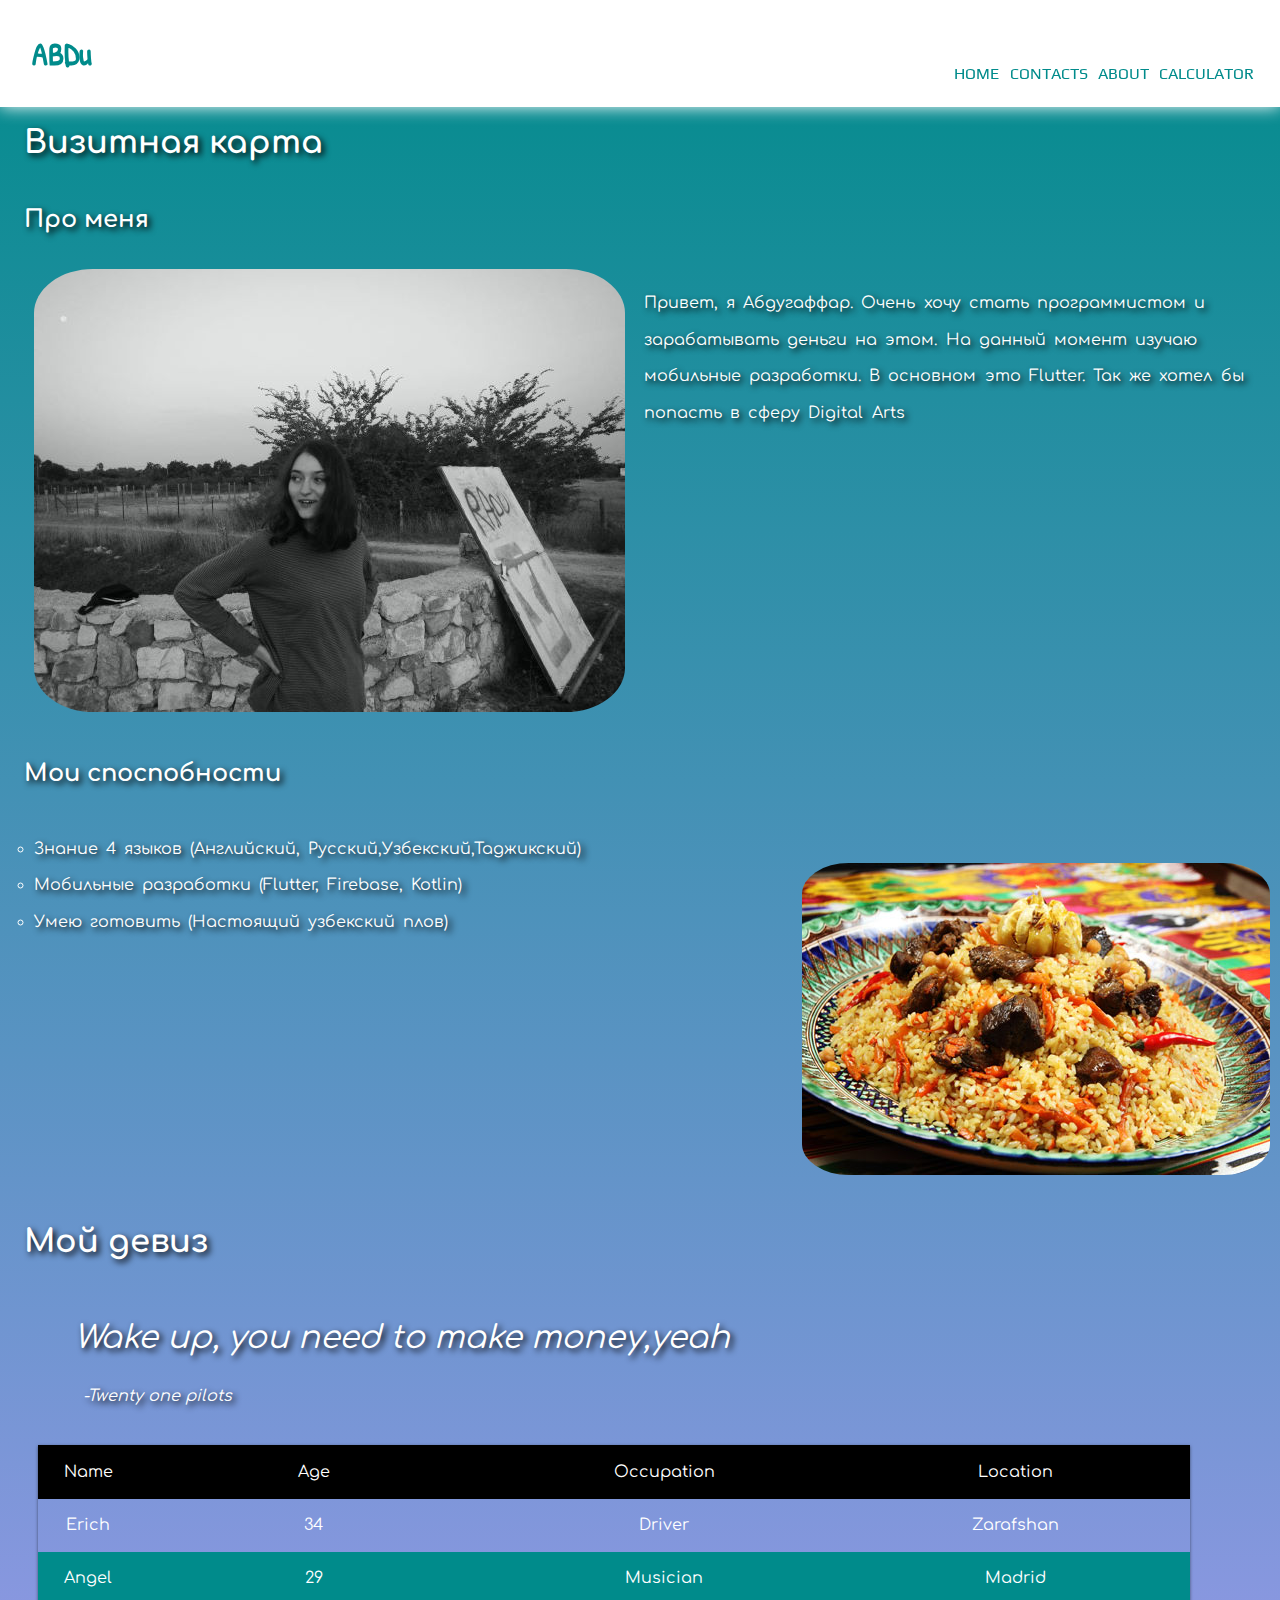
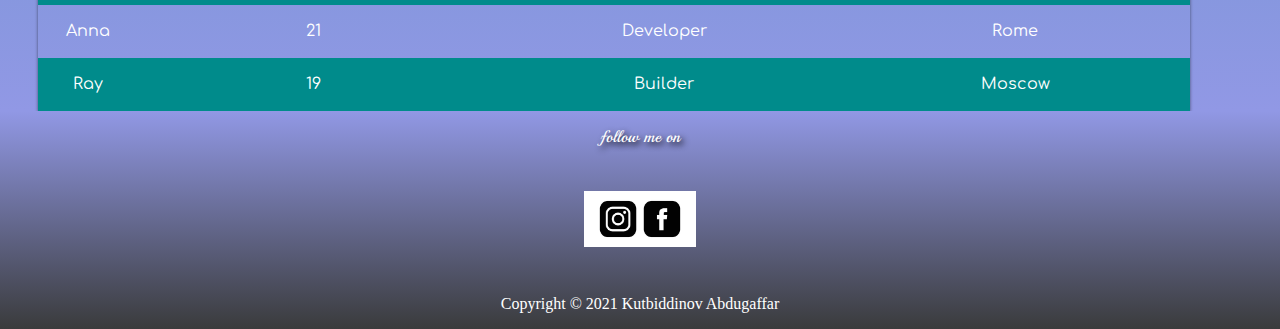
==== index.html @ d8f4b9ae "calculator page implemented" ====
<!DOCTYPE html>
<html lang="ru">
<head>
  <title>Kutbiddinov Abdugaffar</title>
  <link rel="stylesheet" href="CSS/stylesheet.css">
  <link href="https://fonts.googleapis.com/css2?family=Patrick+Hand&display=swap" rel="stylesheet">
  <link href="https://fonts.googleapis.com/css2?family=Play&display=swap" rel="stylesheet">
  <link href="https://fonts.googleapis.com/css2?family=Comfortaa:wght@300&family=Play&display=swap" rel="stylesheet">
  <link href="https://fonts.googleapis.com/css2?family=Playball&display=swap" rel="stylesheet">
  <meta charset="utf-8">
  <meta name="description" content="HTML example of website by Abdugaffar Kutbiddinov">
</head>
<body class="body">
<header class="main-header" id='top-header'>
        <div class="logo" id="logo">
            <h1> ABDu </h1>
        </div>
          <nav class="nav">
            <ul>
                <li><a href="index.html">Home</a></li>
                <li><a href="index.html#about-me">Contacts</a></li>
                <li><a href="index.html#app">About</a></li>
                <li><a href="/calculator.html">Calculator</a></li>
              </ul>
              </nav>
</header>
  <main>
    <h1 class="primary-header">Визитная карта</h1>
    <section class="about-me-section">
      <h2 class="about-me-header" id=about-me>Про меня</h2>
      <div class="section-no-header">
      <div class="about-me-image" id="image1">
        <img src="images/photo.jpg" />
       </div>
      <p class="about-me-p">
        Привет, я Абдугаффар.
        Очень хочу стать программистом и зарабатывать деньги на этом.
        На данный момент изучаю мобильные разработки. В основном это Flutter.
        Так же хотел бы попасть в сферу Digital Arts
      </p>
    </div>
      </section>
      <section class="my-skills">
        <h2 class="my-skills-header"id=app>Мои споспобности</h2>
        <div class="section-no-header">
      <ul class="my-skills-list">
        <li class="my-skills-li"> Знание 4 языков (Английский, Русский,Узбекский,Таджикский)</li>
        <li class="my-skills-li"> Мобильные разработки (Flutter, Firebase, Kotlin) </li>
        <li class="my-skills-li"> Умею готовить (Настоящий узбекский плов) </li>

     </ul>
      <div class="my-skills-image" id="image2">
        <img src="images/plov.jpg" />
       </div>
     </div>
       </section>
       <section class="my-motto">
         <h1 class="my-motto-header">Мой девиз</h1>
         <blockquote class="my-motto-quote">
           <p class="my-motto-text"> Wake up, you need to make money,yeah</p>
           <cite class="my-motto-author"> -Twenty one pilots </cite>
           </blockquote>
       </section>
<section class="table">
  <div class="row_header">
    <div class="cell_header">
      Name
    </div>
    <div class="cell_header">
      Age
    </div>
    <div class="cell_header">
      Occupation
    </div>
    <div class="cell_header">
      Location
    </div>
  </div>

    <div class="row_header">
      <div class="cell">
        Erich
      </div>
      <div class="cell">
        34
      </div>
      <div class="cell">
        Driver
      </div>
      <div class="cell">
        Zarafshan
      </div>
    </div>

    <div class="row_header">
      <div class="cell">
        Angel
      </div>
      <div class="cell">
        29
      </div>
      <div class="cell">
        Musician
      </div>
      <div class="cell">
        Madrid
      </div>
    </div>

    <div class="row_header">
      <div class="cell">
        Anna
      </div>
      <div class="cell">
        21
      </div>
      <div class="cell">
        Developer
      </div>
      <div class="cell">
        Rome
      </div>
    </div>

        <div class="row_header">
          <div class="cell">
            Ray
          </div>
          <div class="cell">
            19
          </div>
          <div class="cell">
            Builder
          </div>
          <div class="cell">
            Moscow
          </div>
        </div>
    </section>
  </main>
  <footer class="footer">
      <div class="footer-content">
        <p class="footer-text">follow me on</p>
      <div class="contact-icon" id="image3">
        <img class="contact-image"src="images/icon.jpg" />
       </div>
       <p class="copyright-info">Copyright © 2021 Kutbiddinov Abdugaffar </p>
     </div>
  </footer>
</body>
</html>
---- CSS/stylesheet.css ----
/* html {
  font-size: 14px;
} */

body{
  margin: 0;
  padding: 0;
  box-sizing: border-box;
}
.main-header {
    display: flex;
    flex-direction: row;
    justify-content: space-between;
    flex-wrap: wrap;
    background-color: white;
    box-shadow: 0 0 1rem white;
    padding: 0.5rem;
    margin: 0;
    position: fixed;
    top: 0;
    left: 0;
    right: 0;
    z-index: 3;
    align-items: flex-end;
}


.logo {
  height: 100%;
  display: table;
  float: left;
  padding: 1.5rem;
}
.logo h1{
  color: #008B8B;
  height: 100%;
  display: table-cell;
  vertical-align: middle;
  font-family: 'Patrick Hand','Arial';
}

 .nav ul {
   float: right;
   margin-right: 0.7rem;
 }
 .nav ul li {
   display: inline-block;
   /* line-height: 4rem; */
   margin-right: 0.4rem;
 }

 .nav ul li a {
   color: #008B8B;
   text-transform: uppercase;
   font-family: 'Play','Arial';
   text-decoration: none;

 }


main {
  font-family: 'Comfortaa','Arial';
  color: #FFFFFF;
  background: linear-gradient(#008B8B, #9198E5);
  padding-top: 5rem;
}

.primary-header {
  padding: 1.5rem;
  color: white;
  text-shadow: 0.2rem 0.2rem 0.4rem #000000;
}

.about-me-section {
  margin-left: 1.5rem;
  color: white;
  text-shadow: 0.2rem 0.2rem 0.4rem #000000;
}

.section-no-header{
  display: flex;
  justify-content: space-between;
}
.about-me-image {
  padding: 1rem 0.6rem 1.5rem;
}
img {
  border-radius: 10%;
}

.about-me-p {
  float: right;
  padding: 1rem 0.6rem 1.5rem;
  text-align: left;
  word-spacing: 0.2rem;
  color: white;
  text-shadow: 0.2rem 0.2rem 0.4rem #000000;
  line-height: 2.3rem;
}

.my-skills {
  margin-left: 1.5rem;
  color: white;
  text-shadow: 0.2rem 0.2rem 0.4rem #000000;
}

.my-skills-image {
  padding: 3.5rem 0.6rem 1.5rem;
}

.my-skills-list {
  list-style: circle;
  float: right;
  padding: 0.5rem 0.6rem 1.5rem;
  text-align: left;
  word-spacing: 0.2rem;
  color: white;
  text-shadow: 0.2rem 0.2rem 0.4rem #000000;
  line-height: 2.3rem;
}

.my-motto {
  margin-left: 1.5rem;
  color: white;
  text-shadow: 0.2rem 0.2rem 0.4rem #000000;
}

.my-motto-quote {
  padding: 0.5rem 0.6rem 1.5rem;
  font-style:italic;
}
.my-motto-text {
  font-size: 2rem;
}
.my-motto-author {
  padding: 2rem 0.6rem 1.5rem;
  /* font-size: 20px; */
  margin-top: 2rem;
}
/* Table */

.table {
  width: 90%;
  box-shadow: 0 1px 3px rgba(0, 0, 0, 0.5);
  display: grid;
  margin: 0 3%;
}


.row_header {
  display: grid;
  grid-template-columns: 100px repeat(3, minmax(100px, 1fr));
}
.row_header:nth-last-of-type(odd) {
  background: #008B8B;
}

.cell_header {
    background: black;
     display: flex;
     justify-content: center;
     align-items: center;
     padding: 5%;
}
  .cell {
    display: flex;
    justify-content: center;
    align-items: center;
    padding: 5%;
  }
}

@media screen and (max-width: 1920px) {
  .table {
    overflow: scroll;
    overflow-y: hidden;
  }
}

@media screen and (max-width: 850px) {
  .table {
    font-size: 50%;
    overflow: scroll;
    overflow-y: hidden;
  }
  img {
    width: 70%;
    padding-left: 1%;
    padding-top: 0;
  }
  .section-no-header {
    display: block;
  }
  .my-skills-list {
    float: left;
  }


}

@media screen and (max-width: 683px) {
  .my-motto-text {
    font-size: 1.5rem;
  }
  .my-motto-author {
    font-size: 1rem;
  }
}
@media screen and (max-width: 415px) {
  main {
      padding-top: 8rem;
    }
}

@media screen and (max-width: 375px) {
  .about-me-image, .my-skills-image  {
        display: none;
    }

  .my-skills-list, .about-me-p {
    font-size: 0.8rem;
  }
  .about-me-header, .my-skills-header, .my-motto-header {
    font-size: 1rem;
  }
  .my-motto-text {
    font-size: 1rem;
  }
  .my-motto-author {
    font-size: 0.8rem;
  }
  .nav ul li a {
    font-size: 0.8rem;
  }

  main {
    padding-top: 9.5rem;
  }

}

.footer-text {
  /* font-size: 20px; */
  font-family: 'Playball','Arial';
  color: white;
  text-shadow: 0.2rem 0.2rem 0.4rem #000000;


}
.contact-image {
    width: 7rem;
    height: 7rem;
    object-fit: contain;
}
.footer-content {
    display: table;
    text-align: center;
    margin-left: auto;
    margin-right: auto;
}
.footer {
  background: linear-gradient(#9198e5, #3A3B3C);
  color: white;
}
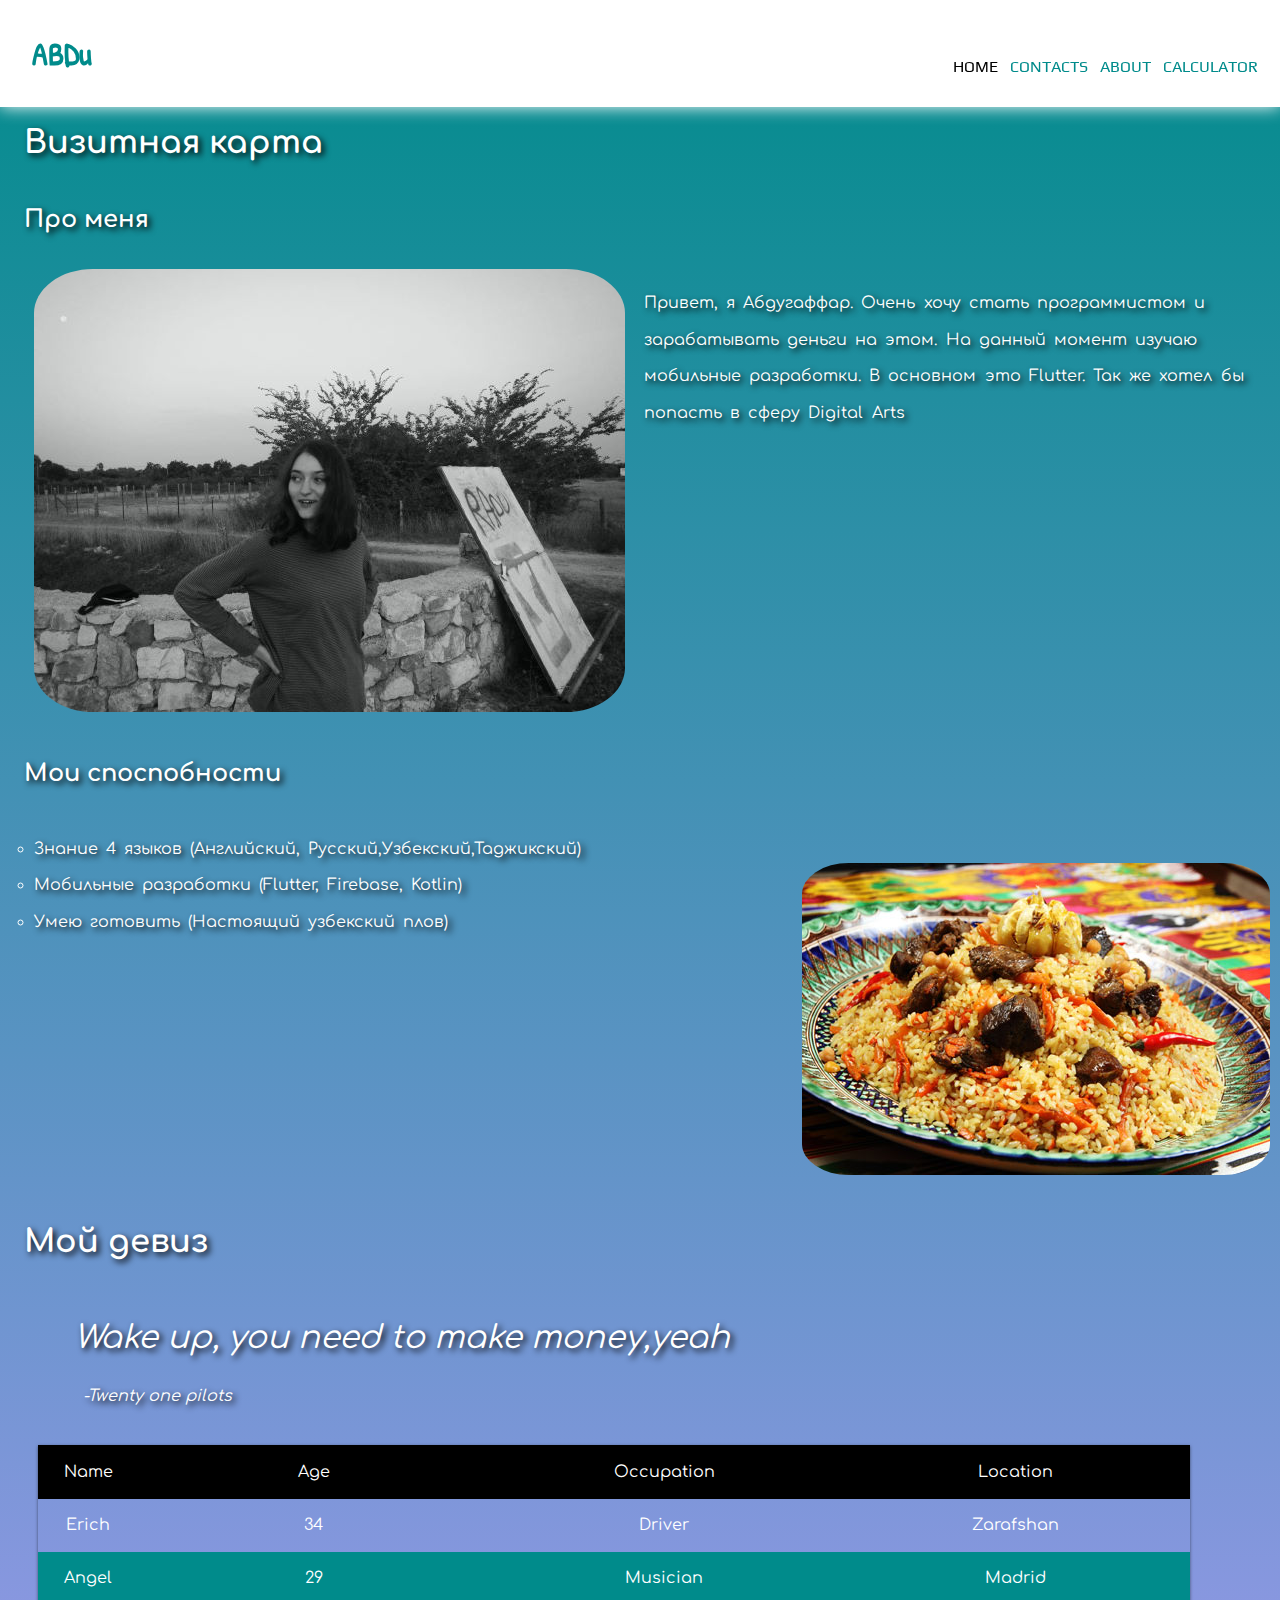
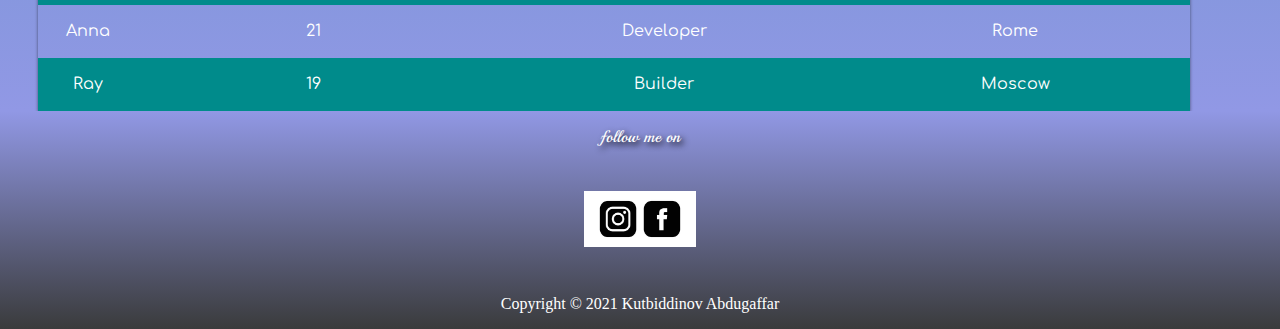
==== commit a4167589: "pageload.js implemented and css styling for nav" ====
--- a/index.html
+++ b/index.html
@@ -16,12 +16,17 @@
             <h1> ABDu </h1>
         </div>
           <nav class="nav">
-            <ul>
+            <!-- <ul>
                 <li><a href="index.html">Home</a></li>
                 <li><a href="index.html#about-me">Contacts</a></li>
                 <li><a href="index.html#app">About</a></li>
                 <li><a href="/calculator.html">Calculator</a></li>
-              </ul>
+              </ul> -->
+              
+              <a href="index.html" class="active">Home</a>
+              <a href="index.html#about-me">Contacts</a>
+              <a href="index.html#app">About</a>
+              <a href="/calculator.html">Calculator</a>
               </nav>
 </header>
   <main>
@@ -147,5 +152,7 @@
        <p class="copyright-info">Copyright © 2021 Kutbiddinov Abdugaffar </p>
      </div>
   </footer>
+  <script src="/scripts/currentLocation.js" type="module"></script>
+  <script src="/scripts/pageLoadTime.js" type="module"></script>
 </body>
 </html>
--- a/CSS/stylesheet.css
+++ b/CSS/stylesheet.css
@@ -38,25 +38,50 @@
   vertical-align: middle;
   font-family: 'Patrick Hand','Arial';
 }
-
+/* 
  .nav ul {
    float: right;
    margin-right: 0.7rem;
  }
  .nav ul li {
    display: inline-block;
-   /* line-height: 4rem; */
+   line-height: 4rem;
    margin-right: 0.4rem;
- }
-
- .nav ul li a {
+ } */
+.nav {
+  
+  /* float: right; */
+  margin-right: 0.7rem;
+  display: inline-block;
+  line-height: 4rem;
+  margin-right: 0.4rem;
+}
+
+  a {
    color: #008B8B;
    text-transform: uppercase;
    font-family: 'Play','Arial';
    text-decoration: none;
-
- }
-
+   position: relative;
+   padding-right: 0.5rem;
+ }
+
+ a.active {
+   color: black;
+ }
+ a:after {
+   content: '';
+   position: absolute;
+   background-color:  #008B8B;
+   height: 3px;
+   width: 0;
+   left: 0;
+   bottom: -10px;
+   transition: 0.3s;
+ }
+ a:hover::after {
+   width: 100%;
+ }
 
 main {
   font-family: 'Comfortaa','Arial';
@@ -168,7 +193,7 @@
     align-items: center;
     padding: 5%;
   }
-}
+
 
 @media screen and (max-width: 1920px) {
   .table {
@@ -247,6 +272,9 @@
 
 
 }
+.load_time {
+  text-align: center;
+}
 .contact-image {
     width: 7rem;
     height: 7rem;
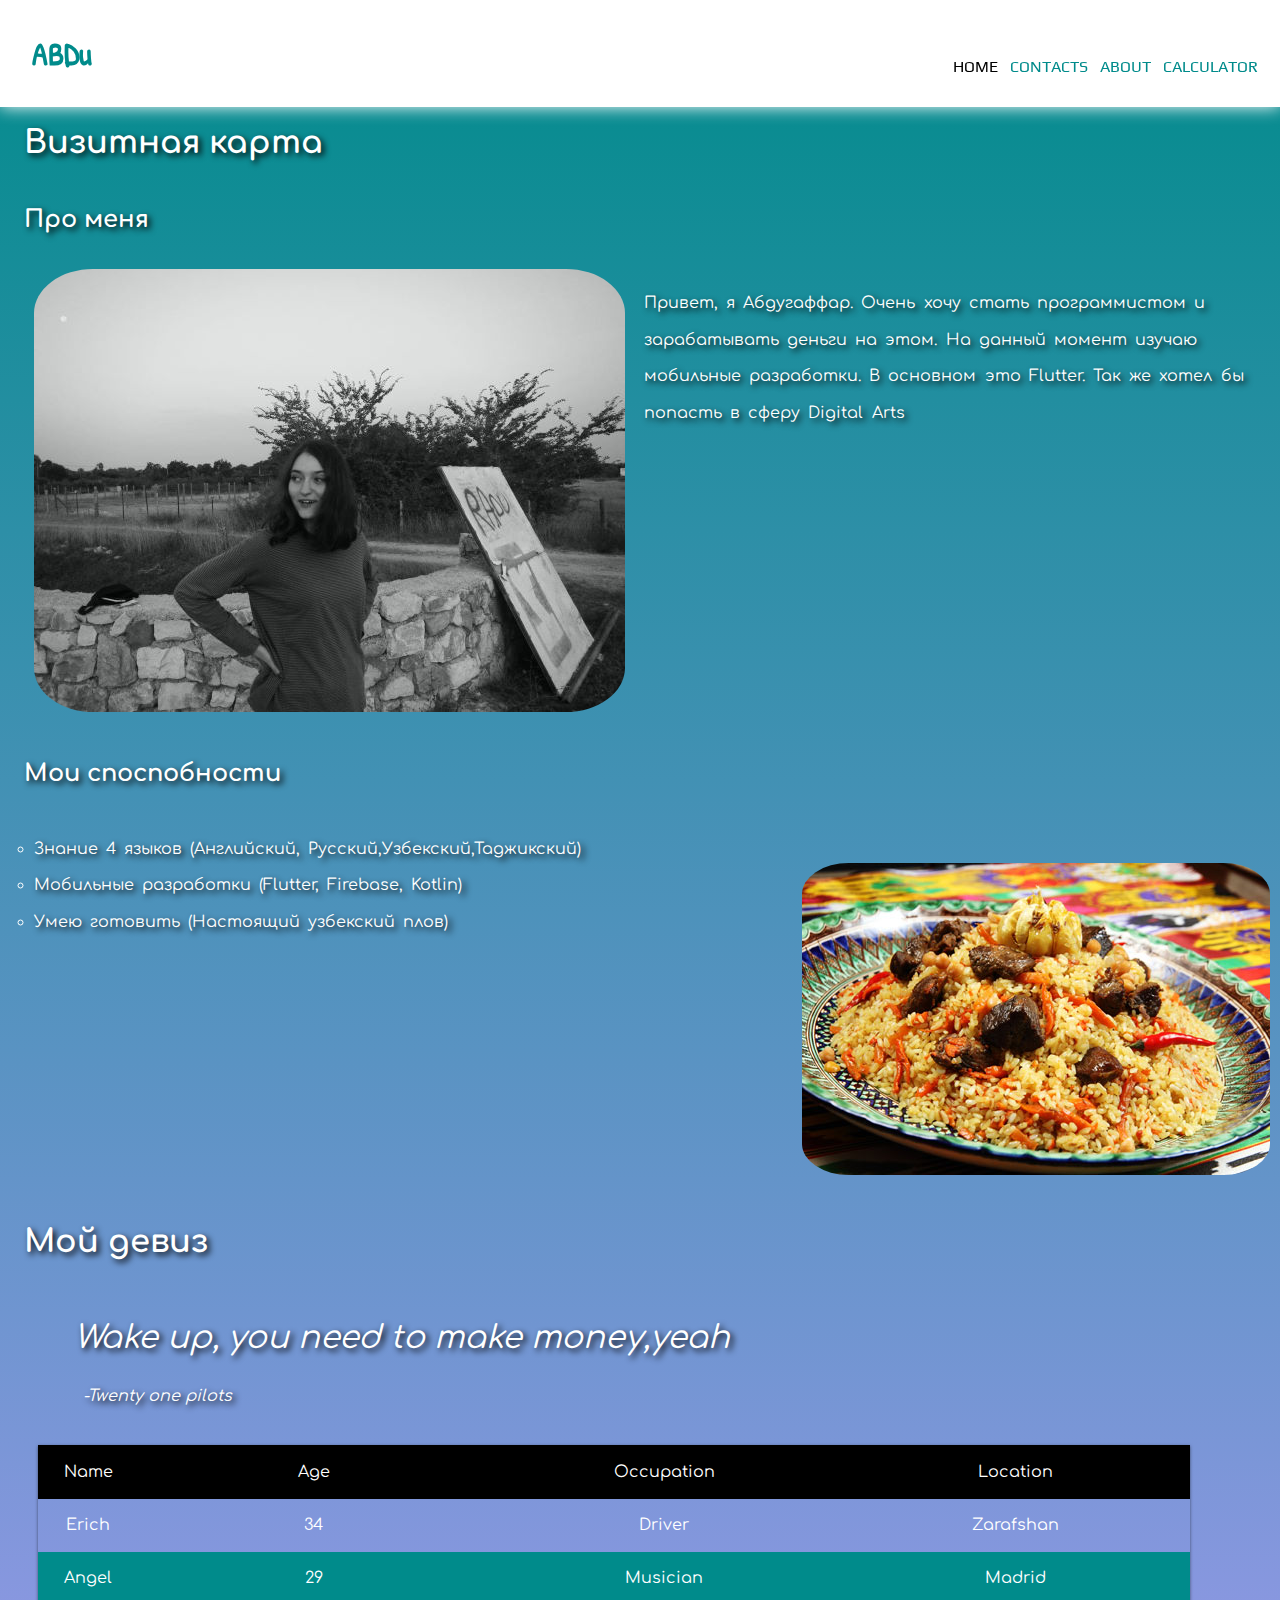
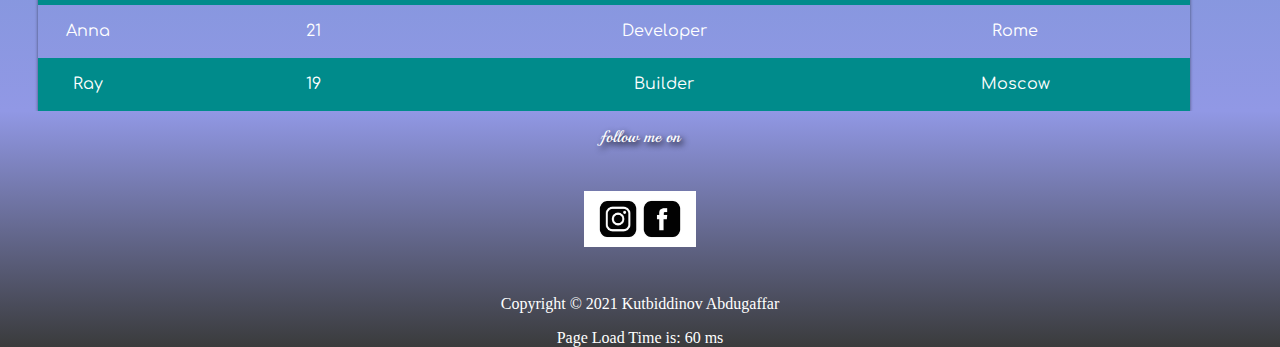
==== commit db7b936e: "page load time for home" ====
--- a/index.html
+++ b/index.html
@@ -23,10 +23,10 @@
                 <li><a href="/calculator.html">Calculator</a></li>
               </ul> -->
               
-              <a href="index.html" class="active">Home</a>
+              <a href="index.html">Home</a>
               <a href="index.html#about-me">Contacts</a>
               <a href="index.html#app">About</a>
-              <a href="/calculator.html">Calculator</a>
+              <a href="calculator.html">Calculator</a>
               </nav>
 </header>
   <main>
@@ -151,8 +151,9 @@
        </div>
        <p class="copyright-info">Copyright © 2021 Kutbiddinov Abdugaffar </p>
      </div>
+     <div class="load_time"></div>
   </footer>
-  <script src="/scripts/currentLocation.js" type="module"></script>
-  <script src="/scripts/pageLoadTime.js" type="module"></script>
+  <script src="scripts/currentLocation.js" type="module"></script>
+  <script src="scripts/pageLoadTime.js" type="module"></script>
 </body>
 </html>
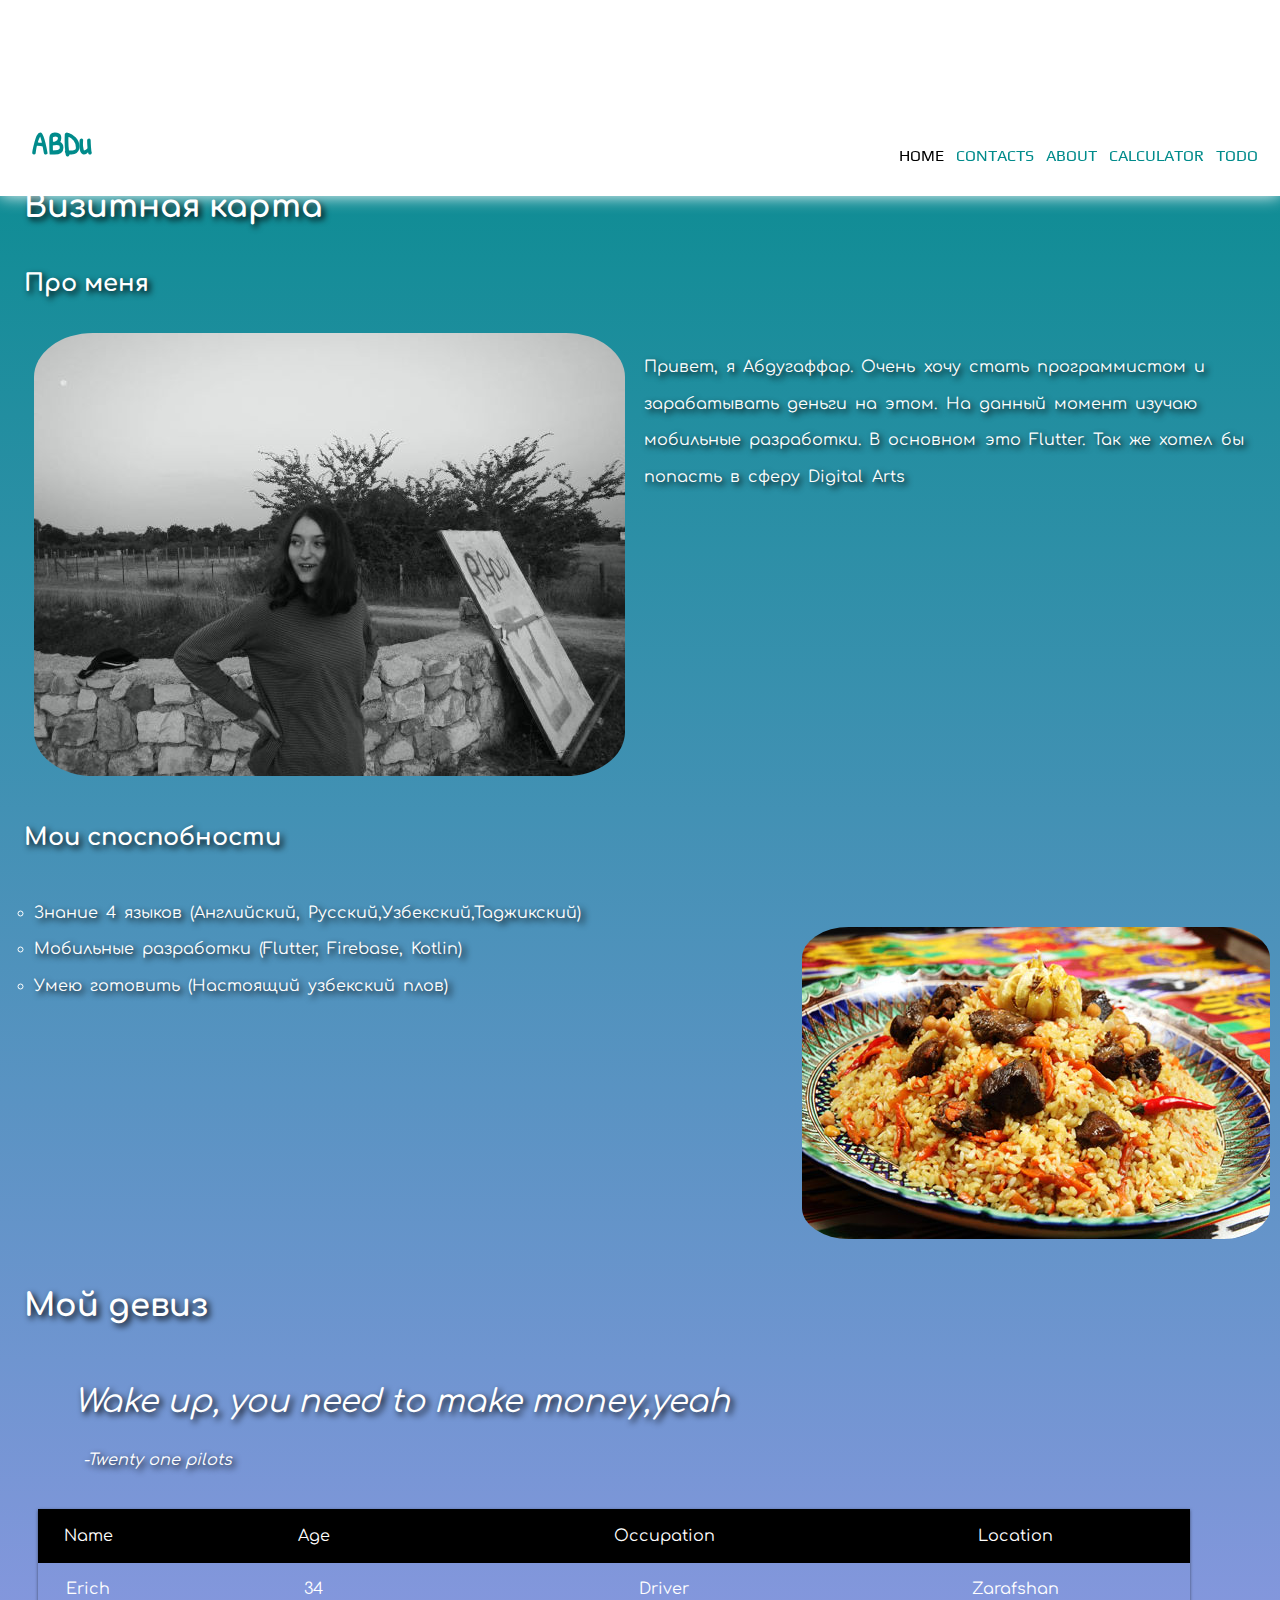
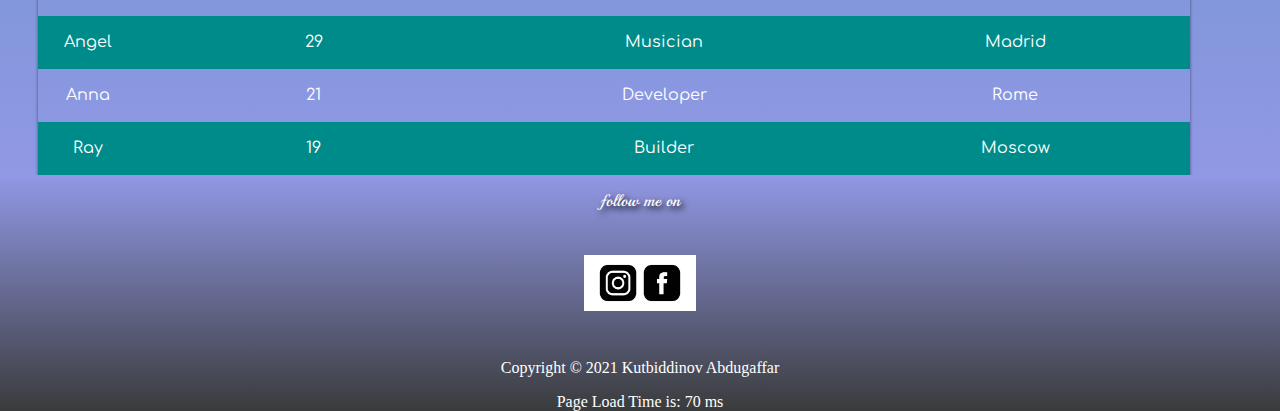
==== commit 1e02f158: "fixed bugs" ====
--- a/index.html
+++ b/index.html
@@ -27,6 +27,7 @@
               <a href="index.html#about-me">Contacts</a>
               <a href="index.html#app">About</a>
               <a href="calculator.html">Calculator</a>
+              <a href="todo.html">TOdo</a>
               </nav>
 </header>
   <main>
--- a/CSS/stylesheet.css
+++ b/CSS/stylesheet.css
@@ -1,6 +1,4 @@
-/* html {
-  font-size: 14px;
-} */
+
 
 body{
   margin: 0;
@@ -38,16 +36,6 @@
   vertical-align: middle;
   font-family: 'Patrick Hand','Arial';
 }
-/* 
- .nav ul {
-   float: right;
-   margin-right: 0.7rem;
- }
- .nav ul li {
-   display: inline-block;
-   line-height: 4rem;
-   margin-right: 0.4rem;
- } */
 .nav {
   
   /* float: right; */
@@ -87,7 +75,7 @@
   font-family: 'Comfortaa','Arial';
   color: #FFFFFF;
   background: linear-gradient(#008B8B, #9198E5);
-  padding-top: 5rem;
+  padding-top: 9rem;
 }
 
 .primary-header {
@@ -194,6 +182,91 @@
     padding: 5%;
   }
 
+  /*Todo list  */
+header,
+form {
+  min-height: 20vh;
+  display: flex;
+  justify-content: center;
+  align-items: center;
+}
+
+form input, form button {
+  padding: 0.5rem;
+  font-size: 2rem;
+  border: none;
+  background: white;
+} 
+
+form button {
+  color: #008B8B;
+  background: white;
+  cursor: pointer;
+  transition: all 0.3s ease;
+}
+
+form button:hover {
+  background: #008B8B;
+  color: white;
+}
+
+.todo-container {
+  display: flex;
+  justify-content: center;
+  align-items: center;
+}
+
+.todo-list {
+  min-width: 30%;
+  list-style: none;
+}
+
+.todo {
+  margin: 0.5rem;
+  background:white;
+  color: black;
+  font-size: 1.5rem;
+  display: flex;
+  justify-content: space-between;
+  align-items: center;
+  transition: 0.5s ease;
+}
+
+.todo li {
+  flex: 1;
+}
+
+.delete-btn,
+.complete-btn {
+  background: #ff6f47;
+  color: white;
+  border: none;
+  padding: 1rem;
+  cursor: pointer;
+  font-size: 1rem;
+}
+
+.complete-btn {
+  background: #008B8B;
+}
+.todo-item {
+  padding: 0rem, 0.5rem;
+}
+
+.fa-trash, .fa-check {
+  pointer-events: none;
+}
+
+.completed {
+  text-decoration: line-through;
+  opacity: 0.5;
+}
+
+.fall {
+  transform: translateY(8rem) rotateZ(20deg);
+  opacity: 0;
+}
+
 
 @media screen and (max-width: 1920px) {
   .table {
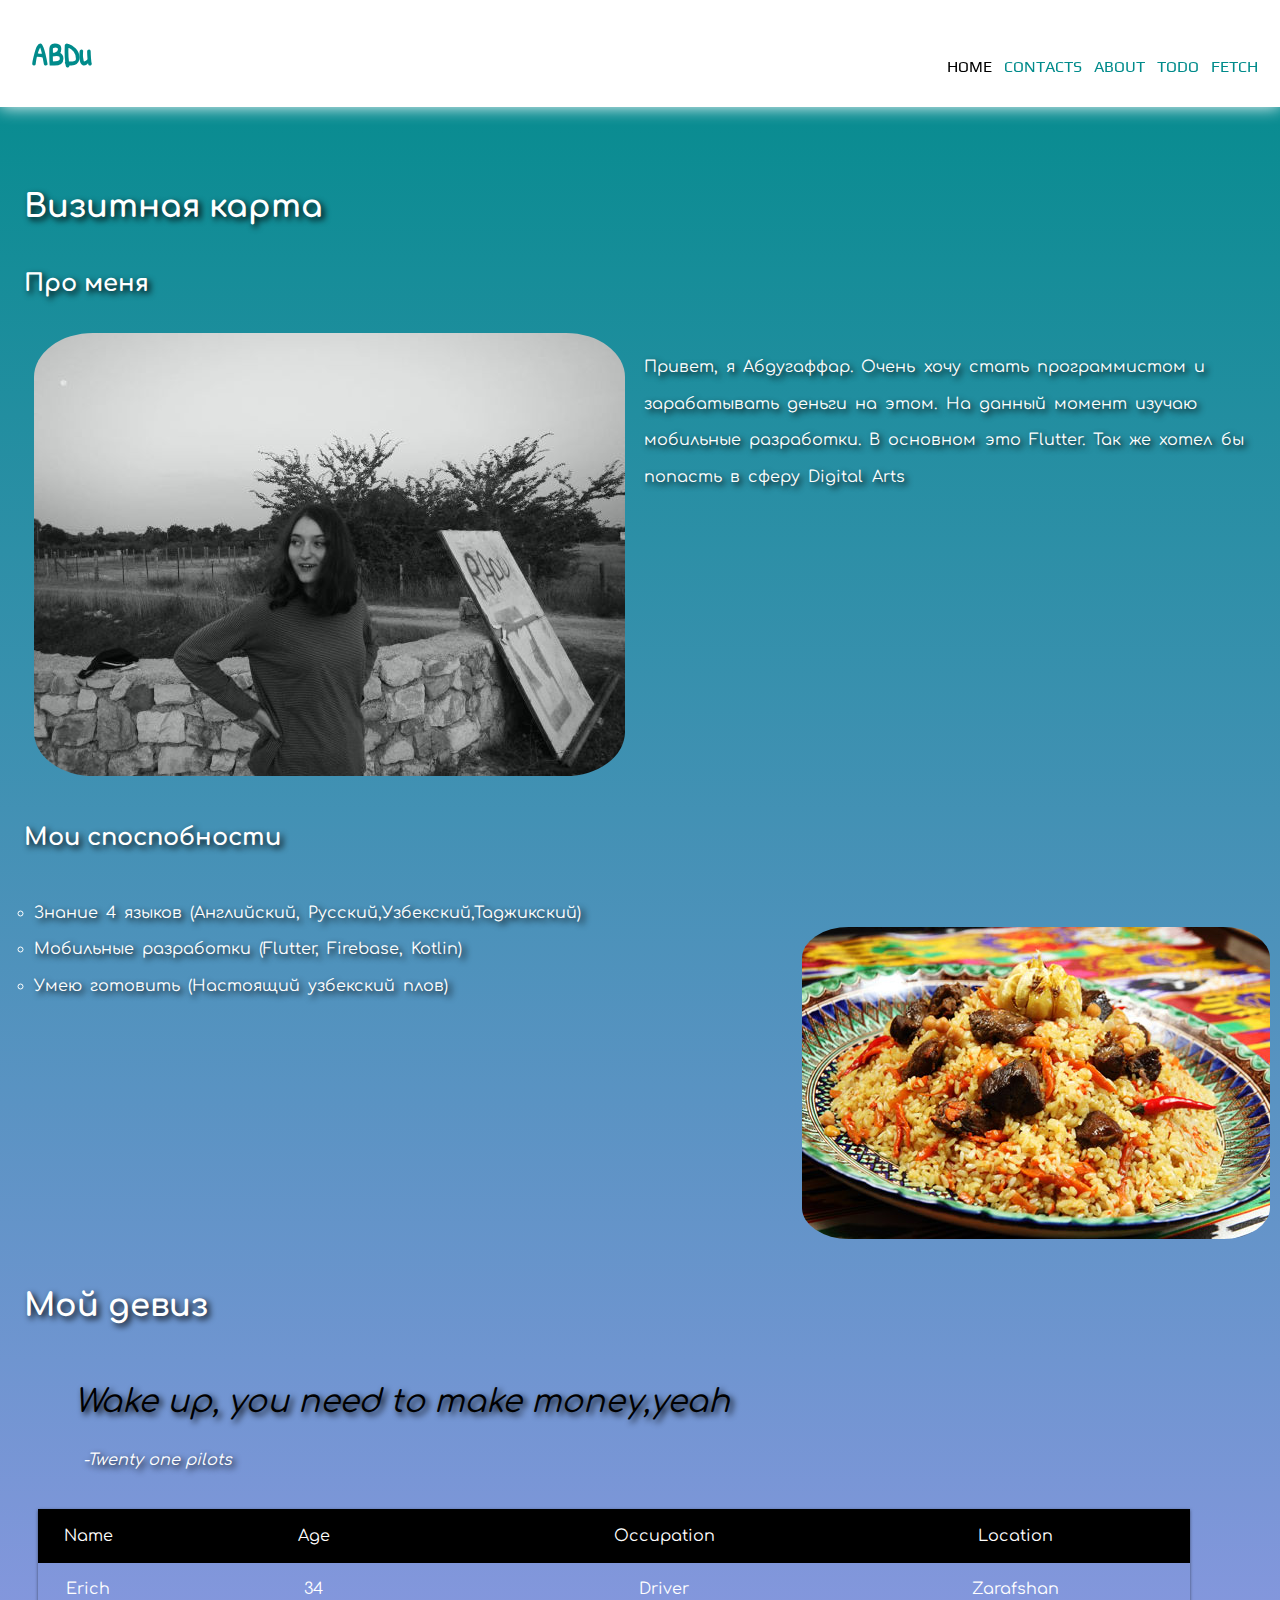
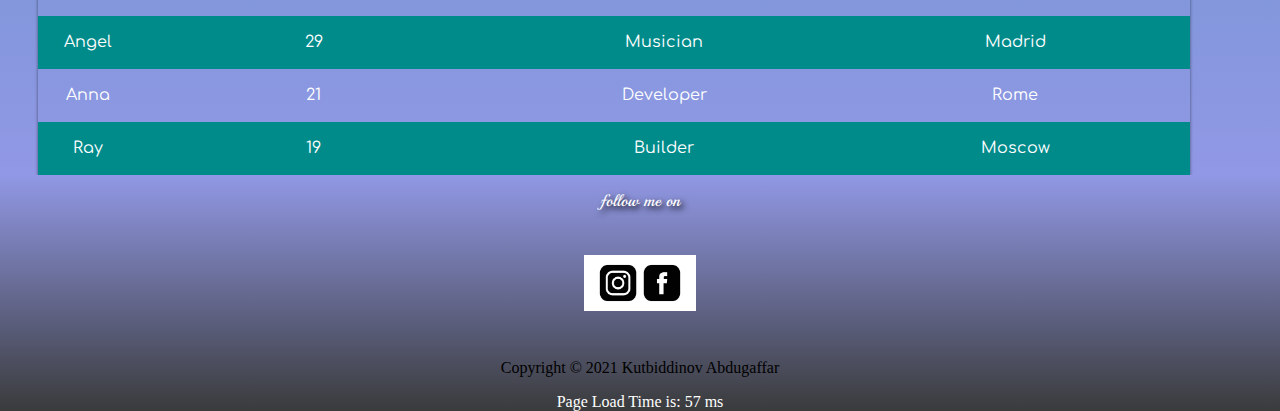
==== commit 98d32e76: "fetch.css implemented" ====
--- a/index.html
+++ b/index.html
@@ -26,8 +26,9 @@
               <a href="index.html">Home</a>
               <a href="index.html#about-me">Contacts</a>
               <a href="index.html#app">About</a>
-              <a href="calculator.html">Calculator</a>
+              <!-- <a href="calculator.html">Calculator</a> -->
               <a href="todo.html">TOdo</a>
+              <a href="fetch.html">Fetch</a>
               </nav>
 </header>
   <main>
--- a/CSS/stylesheet.css
+++ b/CSS/stylesheet.css
@@ -183,9 +183,8 @@
   }
 
   /*Todo list  */
-header,
 form {
-  min-height: 20vh;
+  min-height: 40vh;
   display: flex;
   justify-content: center;
   align-items: center;
@@ -198,6 +197,7 @@
   background: white;
 } 
 
+
 form button {
   color: #008B8B;
   background: white;
@@ -205,72 +205,82 @@
   transition: all 0.3s ease;
 }
 
+
 form button:hover {
   background: #008B8B;
   color: white;
 }
 
-.todo-container {
+.container {
   display: flex;
   justify-content: center;
   align-items: center;
 }
 
-.todo-list {
-  min-width: 30%;
+
+.todo-items {
+  min-width: 350px;
   list-style: none;
 }
 
-.todo {
+
+
+ .todo {
+  padding-left: 0.5rem;
   margin: 0.5rem;
   background:white;
   color: black;
   font-size: 1.5rem;
   display: flex;
+  justify-content: space-around;
+  align-items: center;
+  transition: 0.5s ease;
+} 
+
+
+.item {
+  display: flex;
+  flex-direction: row;
   justify-content: space-between;
   align-items: center;
-  transition: 0.5s ease;
-}
-
-.todo li {
-  flex: 1;
-}
-
-.delete-btn,
-.complete-btn {
+  background-color: #FFFFFF;
+  margin: 1rem;
+}
+
+.delete-button {
   background: #ff6f47;
   color: white;
   border: none;
   padding: 1rem;
   cursor: pointer;
   font-size: 1rem;
-}
-
-.complete-btn {
-  background: #008B8B;
-}
-.todo-item {
-  padding: 0rem, 0.5rem;
+  float: right;
+}
+
+p {
+  color: black;
+}
+
+
+
+.checkbox {
+  padding-left: 3rem;
 }
 
 .fa-trash, .fa-check {
   pointer-events: none;
-}
-
-.completed {
+} 
+
+.checked {
   text-decoration: line-through;
   opacity: 0.5;
 }
 
-.fall {
-  transform: translateY(8rem) rotateZ(20deg);
-  opacity: 0;
-}
 
 
 @media screen and (max-width: 1920px) {
   .table {
-    overflow: scroll;
+    /* overflow: scroll; */
     overflow-y: hidden;
   }
 }
@@ -363,3 +373,62 @@
   background: linear-gradient(#9198e5, #3A3B3C);
   color: white;
 }
+
+.spinner {
+  display: none;
+  margin-left: auto;
+  margin-right: auto;
+  width: 5%;
+}
+/* Fetch Table */
+
+.table {
+  width: 90%;
+  box-shadow: 0 1px 3px rgba(0, 0, 0, 0.5);
+  display: grid;
+  margin: 0 3%;
+}
+
+
+.fetch__table__row {
+  display: grid;
+  grid-template-columns: 100px repeat(3, minmax(100px, 1fr));
+}
+.fetch__table__row:nth-last-of-type(odd) {
+  background: #008B8B;
+}
+
+.table__header {
+    background: black;
+     display: flex;
+     justify-content: center;
+     align-items: center;
+     padding: 5%;
+}
+  .fetch__table__cell {
+    display: flex;
+    justify-content: center;
+    align-items: center;
+    padding: 5%;
+  }
+.fetch_container {
+  min-height: 40vh;
+ text-align: center;
+}
+.table-button {
+  color: #008B8B;
+  background: white;
+  cursor: pointer;
+  border-radius: 1rem;
+  transition: all 0.3s ease;
+  margin: 1rem;
+  font-size: 1.5rem;
+}
+
+
+.table-button:hover {
+  background: #008B8B;
+  color: white;
+}
+
+
